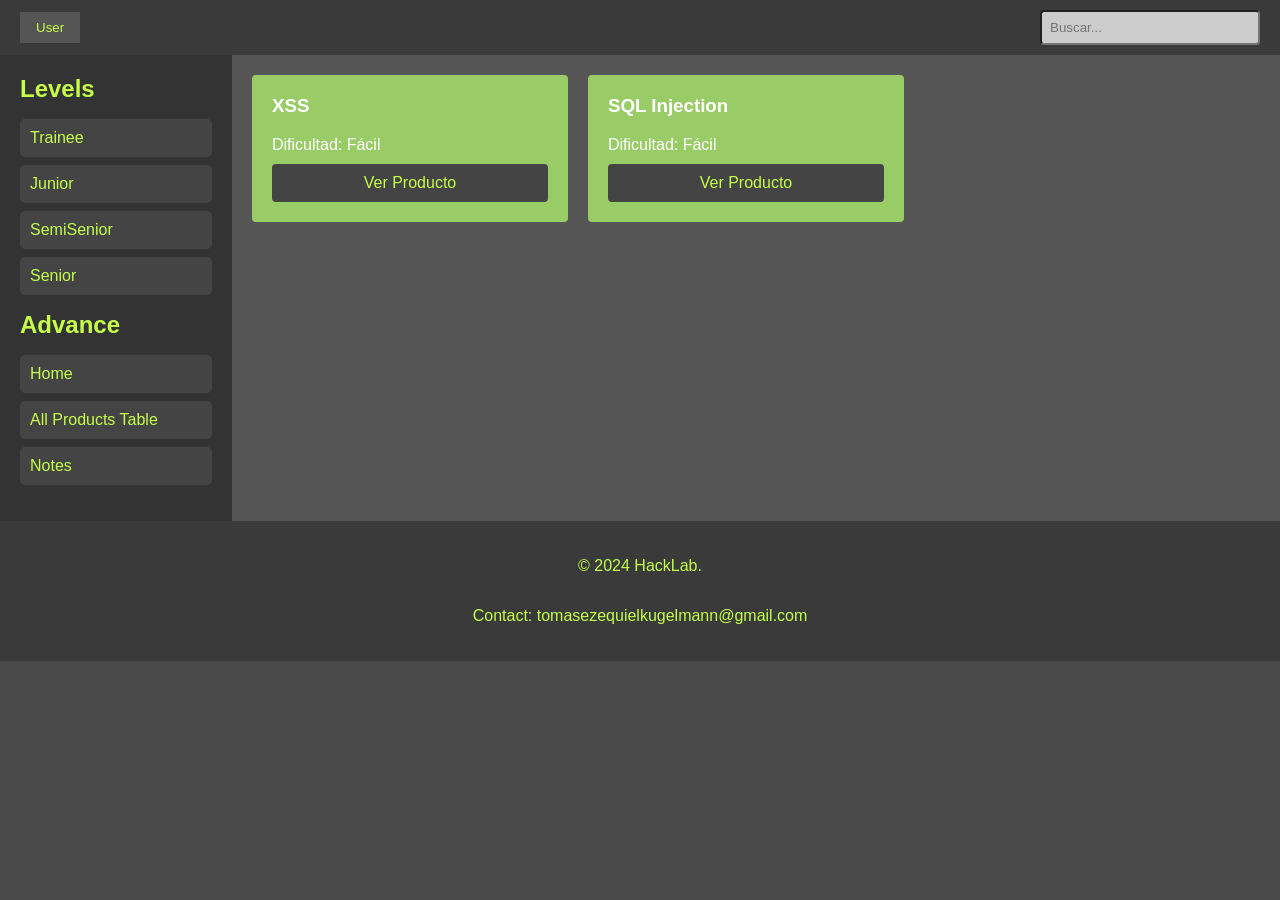
==== listado_box.html @ be45bfcf "Add files via upload" ====
<!DOCTYPE html>
<html lang="es">
<head>
    <meta charset="UTF-8">
    <meta name="viewport" content="width=device-width, initial-scale=1.0">
    <title>HackLab</title>
    <link rel="stylesheet" href="css/listado_box.css">
    <link rel="stylesheet" href="https://cdnjs.cloudflare.com/ajax/libs/font-awesome/6.0.0-beta3/css/all.min.css">
</head>
<body>
    <nav class="navbar">
        <div class="navbar-user">
            <button>User</button>
        </div>
        <div class="navbar-search">
            <input type="text" placeholder="Buscar...">
        </div>
        <button id="toggle-sidebar" class="toggle-sidebar">
            <i class="fas fa-bars"></i>
        </button>
    </nav>
    <div class="container">
        <aside class="sidebar" id="sidebar">
            <div class="levels">
                <h2>Levels</h2>
                <ul>
                    <li>Trainee</li>
                    <li>Junior</li>
                    <li>SemiSenior</li>
                    <li>Senior</li>
                </ul>
            </div>
            <div class="options">
                <h2>Advance</h2>
                <ul>
                    <li><a href=index.html>Home</a></li>
                    <li><a href=listado_tabla.html>All Products Table</a></li>
                    <li><a href=notes.html>Notes</a></li>
                </ul>
            </div>
        </aside>

        <main class="main-content">
            <div class="machines">
                <div class="machine">
                    <h3>XSS</h3>
                    <p>Dificultad: Fácil</p>
                    <a href="XSS_product.html">Ver Producto</a>
                </div>
                <div class="machine">
                    <h3>SQL Injection</h3>
                    <p>Dificultad: Fácil</p>
                    <a href="SQL_Injection_product.html">Ver Producto</a>
                </div>
            </div>
        </main>
    </div>
    <footer class="footer">
        <div class="footer-content">
            <p>&copy; 2024 HackLab.</p>
            <p>Contact: <a href="mailto:info@yourcompany.com">tomasezequielkugelmann@gmail.com</a></p>
        </div>
    </footer>

    <script>
        document.getElementById('toggle-sidebar').addEventListener('click', function() {
            var sidebar = document.getElementById('sidebar');
            sidebar.classList.toggle('active');
        });
    </script>

</body>
</html>
---- css/listado_box.css ----
/* listado_box.css */
body {
    margin: 0;
    font-family: 'Roboto', sans-serif;
    background-color: #4a4a4a;
    color: #c4ff4a;
    max-width: 100%;
}

.container {
    display: flex;
}

/* Navbar */
.navbar {
    display: flex;
    justify-content: space-between;
    align-items: center;
    padding: 10px 20px;
    background-color: #3a3a3a;
    color: #c4ff4a;
}

.navbar-user button {
    background-color: #555;
    border: none;
    color: #c4ff4a;
    padding: 8px 16px;
    cursor: pointer;
}

.navbar-search input {
    padding: 8px;
    width: 200px;
    border-radius: 4px;
    background-color: #ccc;
    color: #333;
}

.toggle-sidebar {
    display: none;
    background-color: #555;
    border: none;
    color: #c4ff4a;
    padding: 8px;
    cursor: pointer;
    font-size: 24px;
}

/* Sidebar */
.sidebar {
    width: 15%; 
    padding: 20px;
    background-color: #333;
    color: #c4ff4a;
    flex-shrink: 0; 
}

.sidebar.active {
    display: none;
}

.sidebar h2 {
    margin-top: 0;
    margin-bottom: 10px;
}

.sidebar ul {
    list-style-type: none;
    padding: 0;
}

.sidebar ul :hover {
    background-color: #555;
}

.sidebar ul li {
    margin: 8px 0;
    padding: 10px;
    background-color: #444;
    border-radius: 5px;
}

.sidebar ul li a {
    color: #c4ff4a;
    text-decoration: none;
}

/* Main Content */
.main-content {
    flex-grow: 1;
    padding: 20px;
    background-color: #555;
}

.machines {
    display: flex;
    flex-wrap: wrap;
    gap: 20px;
}

.machine {
    background-color: #99cc66;
    padding: 20px;
    border-radius: 4px;
    width: calc(33.333% - 20px);
    box-sizing: border-box;
    color: #fff;
}

.machine h3 {
    margin-top: 0;
    color: #fff;
}

.machine p {
    margin: 10px 0;
}

.machine a {
    display: block;
    background-color: #444;
    padding: 10px;
    border-radius: 4px;
    color: #c4ff4a;
    text-decoration: none;
    text-align: center;
}

.machine a:hover {
    background-color: #333;
}

/* Footer */
.footer {
    background-color: #3a3a3a;
    color: #c4ff4a;
    text-align: center;
    padding: 20px;
    position: relative;
}

.footer-content {
    display: flex;
    flex-direction: column;
    align-items: center;
}

.footer a {
    color: #c4ff4a;
    text-decoration: none;
}

.footer a:hover {
    text-decoration: underline;
}

/* Media Queries */

/* Pantallas grandes */
@media (min-width: 1024px) {
    .toggle-sidebar {
        display: none; /* Oculta el botón en pantallas grandes */
    }

    .sidebar {
        display: block; /* Muestra el sidebar por defecto en pantallas grandes */
    }

    .sidebar.active {
        display: block; /* Asegura que el sidebar esté visible cuando está activo */
    }
}

/* Pantallas pequeñas (tablets y móviles) */
@media (max-width: 1024px) {
    .toggle-sidebar {
        display: inline-block; /* Muestra el botón de alternancia en pantallas pequeñas */
    }

    .sidebar {
        display: none; /* Oculta el sidebar por defecto en pantallas pequeñas */
    }

    .sidebar.active {
        display: block;
        position: absolute;
        z-index: 10;
        background-color: #333;
        width: 250px;
        top: 60px;
        left: 0;
        height: 100%;
    }

    .main-content {
        width: 100%;
    }

    .machines {
        display: block;
        width: 100%;
    }

    .machine {
        width: 100%; /* Ajusta las máquinas a la pantalla completa en móviles */
        margin-bottom: 10px;
    }
}
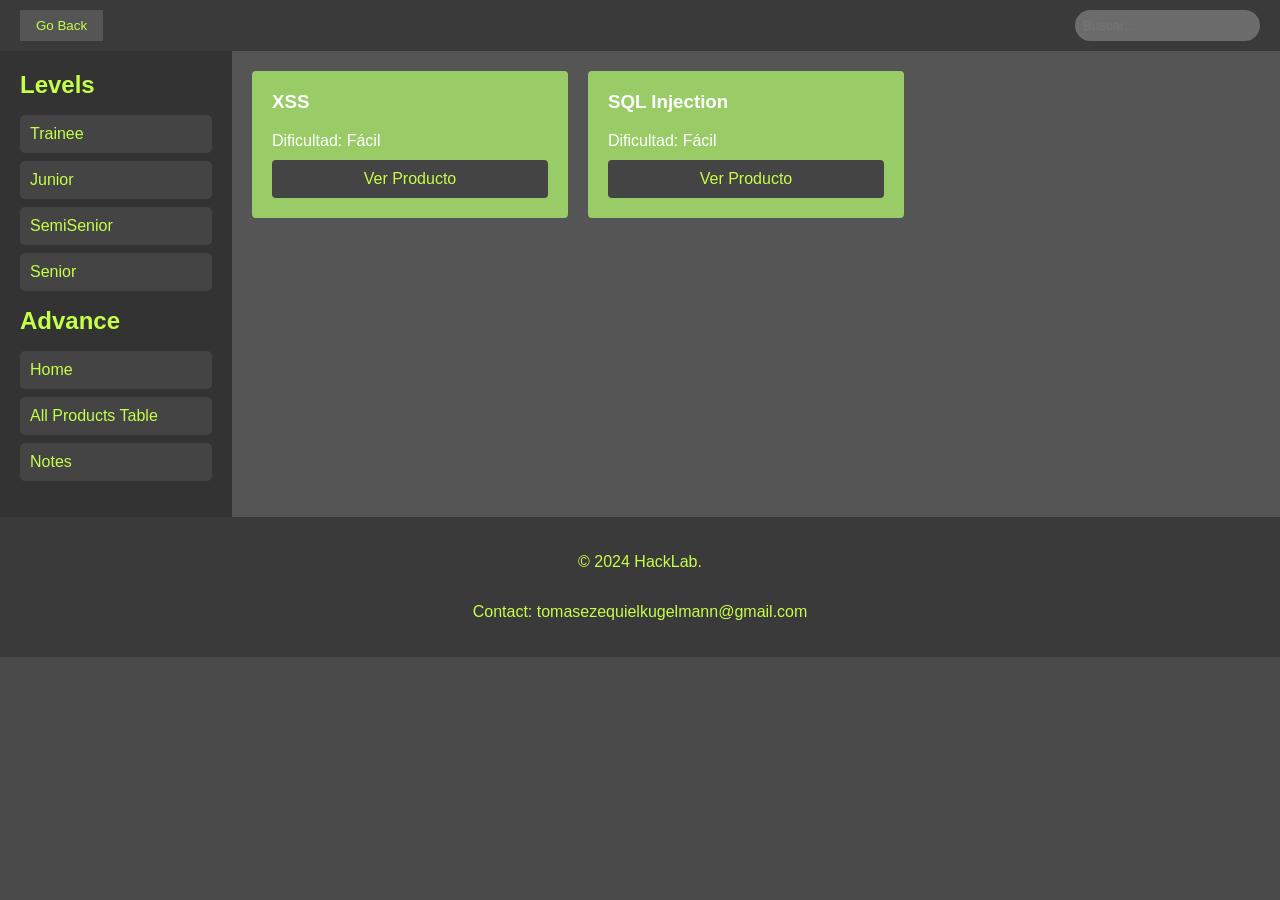
==== commit 73df239d: "Add files via upload" ====
--- a/listado_box.html
+++ b/listado_box.html
@@ -10,12 +10,12 @@
 <body>
     <nav class="navbar">
         <div class="navbar-user">
-            <button>User</button>
+            <button id="goBackButton" onclick="goBack()">Go Back</button>
         </div>
         <div class="navbar-search">
             <input type="text" placeholder="Buscar...">
         </div>
-        <button id="toggle-sidebar" class="toggle-sidebar">
+        <button id="toggle-sidebar" class="toggle-sidebar" onclick="toggleSidebar()">
             <i class="fas fa-bars"></i>
         </button>
     </nav>
@@ -61,13 +61,6 @@
             <p>Contact: <a href="mailto:info@yourcompany.com">tomasezequielkugelmann@gmail.com</a></p>
         </div>
     </footer>
-
-    <script>
-        document.getElementById('toggle-sidebar').addEventListener('click', function() {
-            var sidebar = document.getElementById('sidebar');
-            sidebar.classList.toggle('active');
-        });
-    </script>
-
+    <script src="main.js"></script>
 </body>
 </html>
--- a/css/listado_box.css
+++ b/css/listado_box.css
@@ -29,12 +29,16 @@
     cursor: pointer;
 }
 
+.navbar-user button:hover {
+    background-color: #333; /* Efecto hover */
+}
+
 .navbar-search input {
     padding: 8px;
-    width: 200px;
-    border-radius: 4px;
-    background-color: #ccc;
-    color: #333;
+    border-radius: 16px;
+    background-color: #6c6c6c;
+    color: #c4ff4a;
+    border: 0cap;
 }
 
 .toggle-sidebar {
